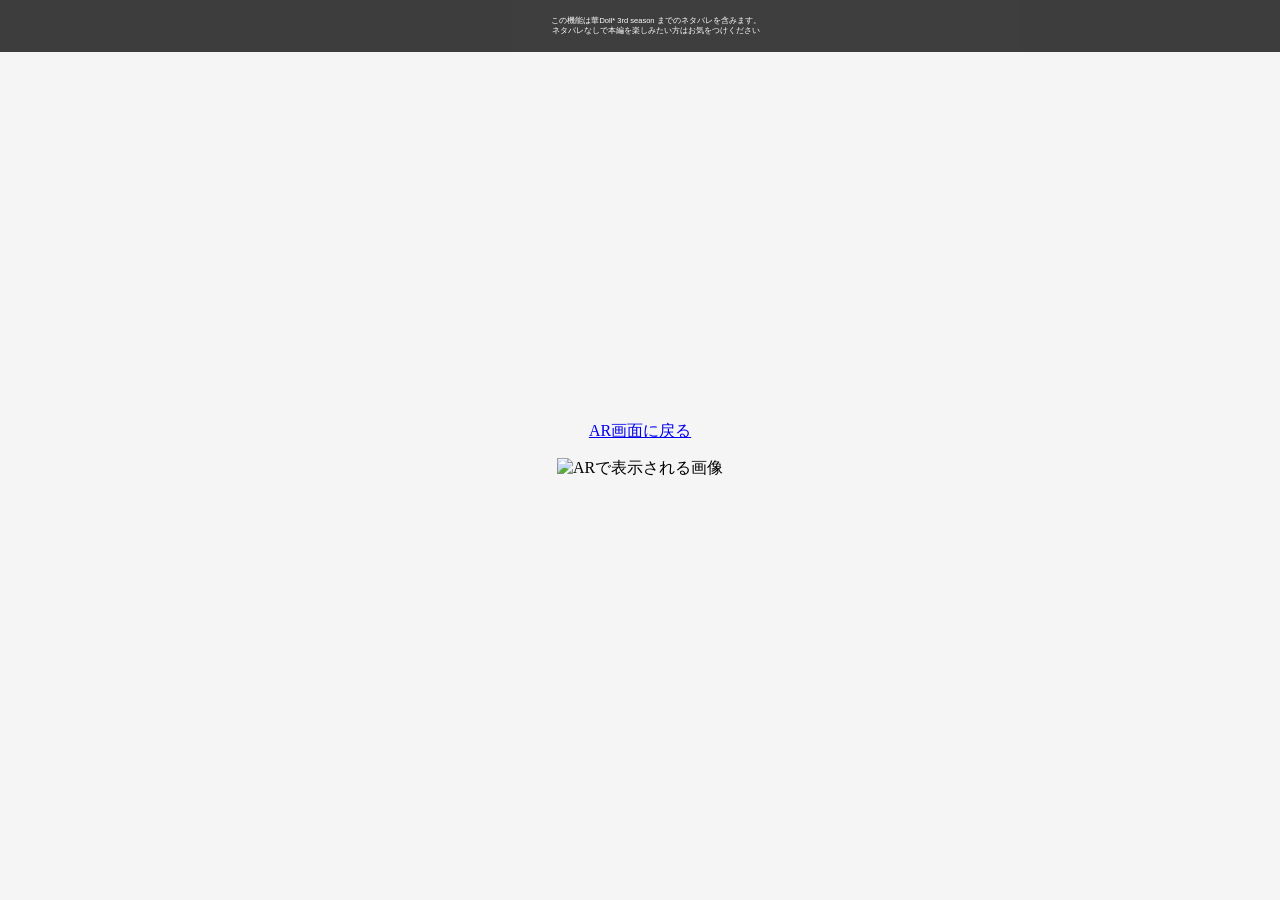
==== image.html @ f26a1f14 "Add files via upload" ====
<!DOCTYPE html>
<html lang="ja">
<head>
  <meta charset="UTF-8">
  <meta name="viewport" content="width=device-width, initial-scale=1.0">
  <title>画像を見る</title>
  <link rel="stylesheet" href="./style.css">
</head>
<body class="image-page">
  <p class="spoiler-warning">
    この機能は華Doll* 3rd season までのネタバレを含みます。<br>ネタバレなしで本編を楽しみたい方はお気をつけください
  </p>
  <a href="./index.html">AR画面に戻る</a>
  <img src="./image/test.png" alt="ARで表示される画像">
</body>
</html>
---- style.css ----
body {
  margin: 0;
  overflow: hidden;
}

[hidden] {
  display: none !important;
}

body.camera-pending a-scene {
  visibility: hidden;
}

.spoiler-warning {
  position: fixed;
  top: 0;
  left: 0;
  z-index: 10003;
  width: 100%;
  margin: 0;
  padding: 1rem;
  background: rgba(0, 0, 0, 0.75);
  color: #fff;
  font: 7.5px sans-serif;
  text-align: center;
}

.permission-status,
.camera-error {
  position: fixed;
  inset: 0;
  z-index: 10000;
  display: grid;
  place-content: center;
  gap: 16px;
  margin: 0;
  padding: 24px;
  color: #222;
  font: 18px sans-serif;
  text-align: center;
}

.camera-fallback-link {
  position: fixed;
  top: 76px;
  right: 16px;
  z-index: 10002;
  padding: 10px 14px;
  border: 0;
  border-radius: 6px;
  background: #222;
  color: #fff;
  font: 16px sans-serif;
  text-decoration: none;
  cursor: pointer;
}

.camera-error {
  background: #fff;
}

.camera-fallback-link:focus-visible {
  outline: 3px solid #000;
  outline-offset: 3px;
}

.image-page {
  display: flex;
  flex-direction: column;
  align-items: center;
  justify-content: center;
  gap: 16px;
  box-sizing: border-box;
  min-height: 100vh;
  padding: 24px;
  background: #f5f5f5;
}

.image-page img {
  display: block;
  max-width: 100%;
  max-height: calc(100vh - 100px);
  object-fit: contain;
}
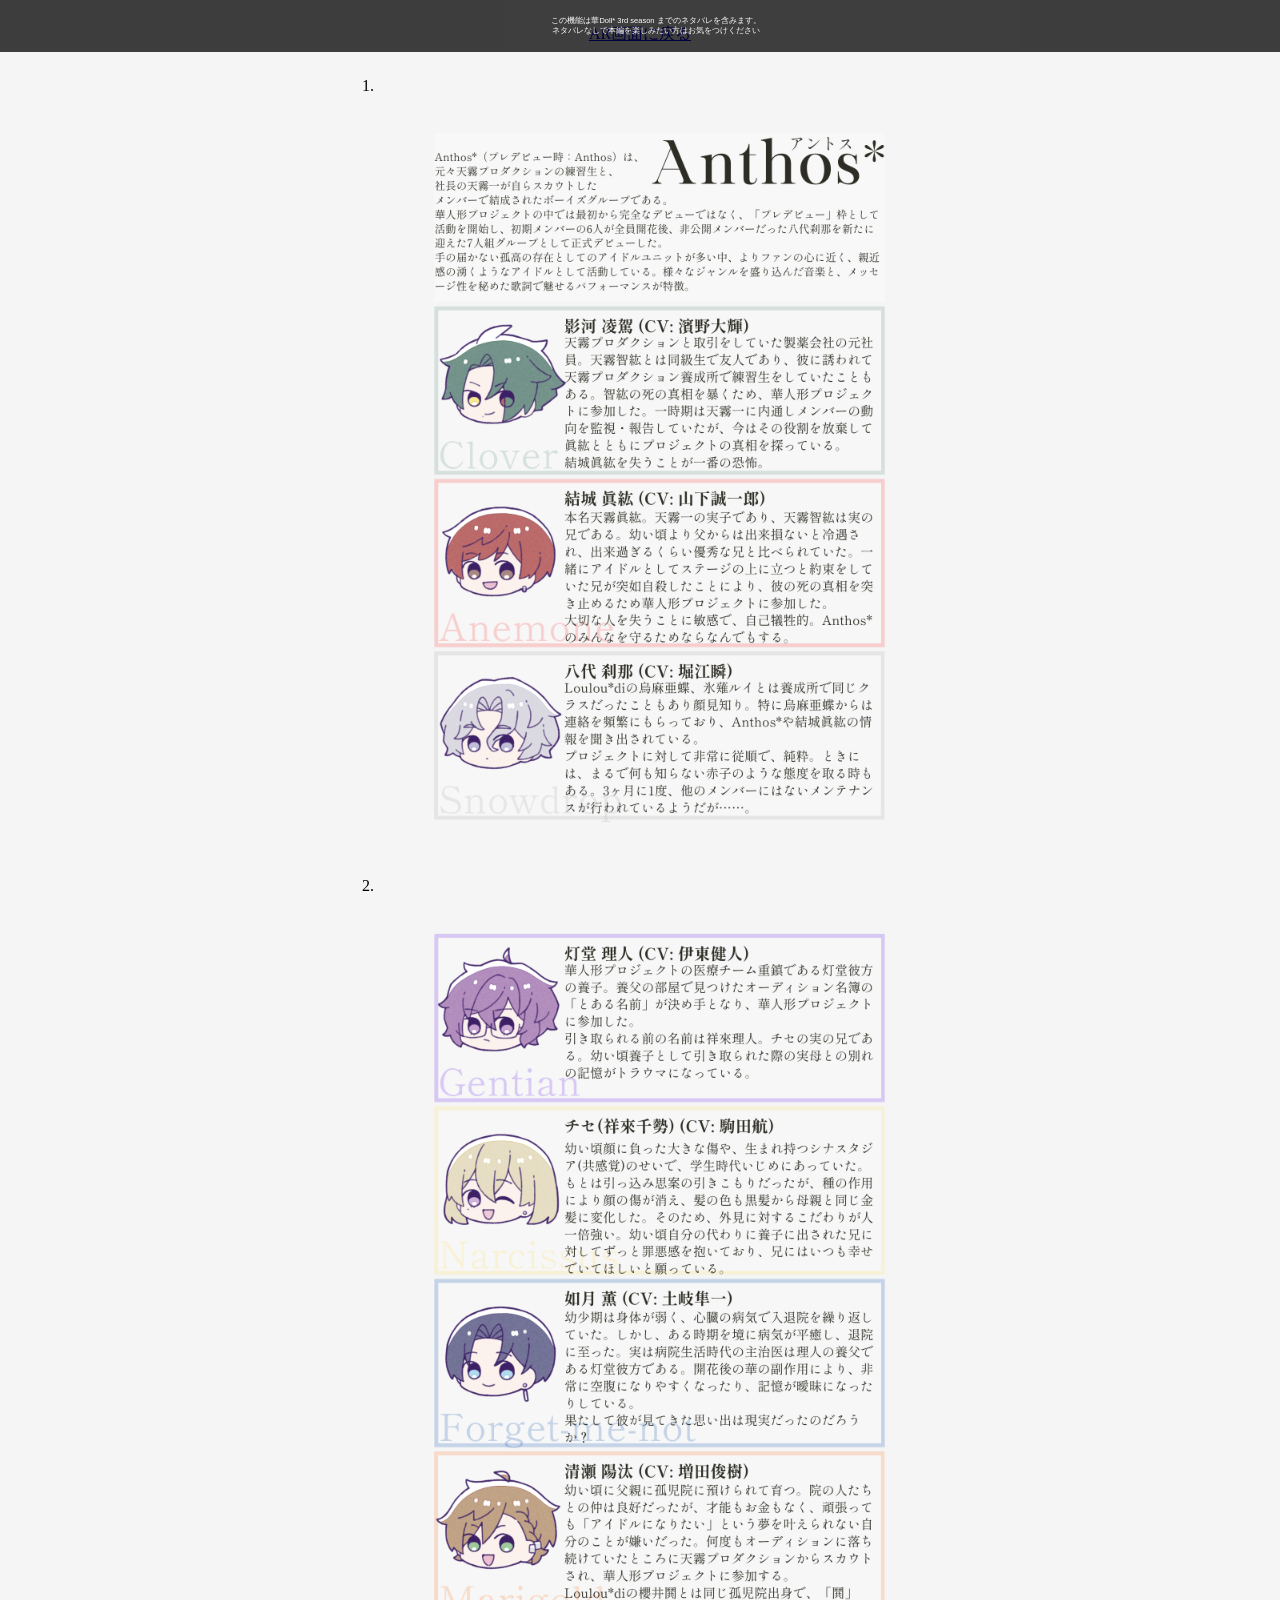
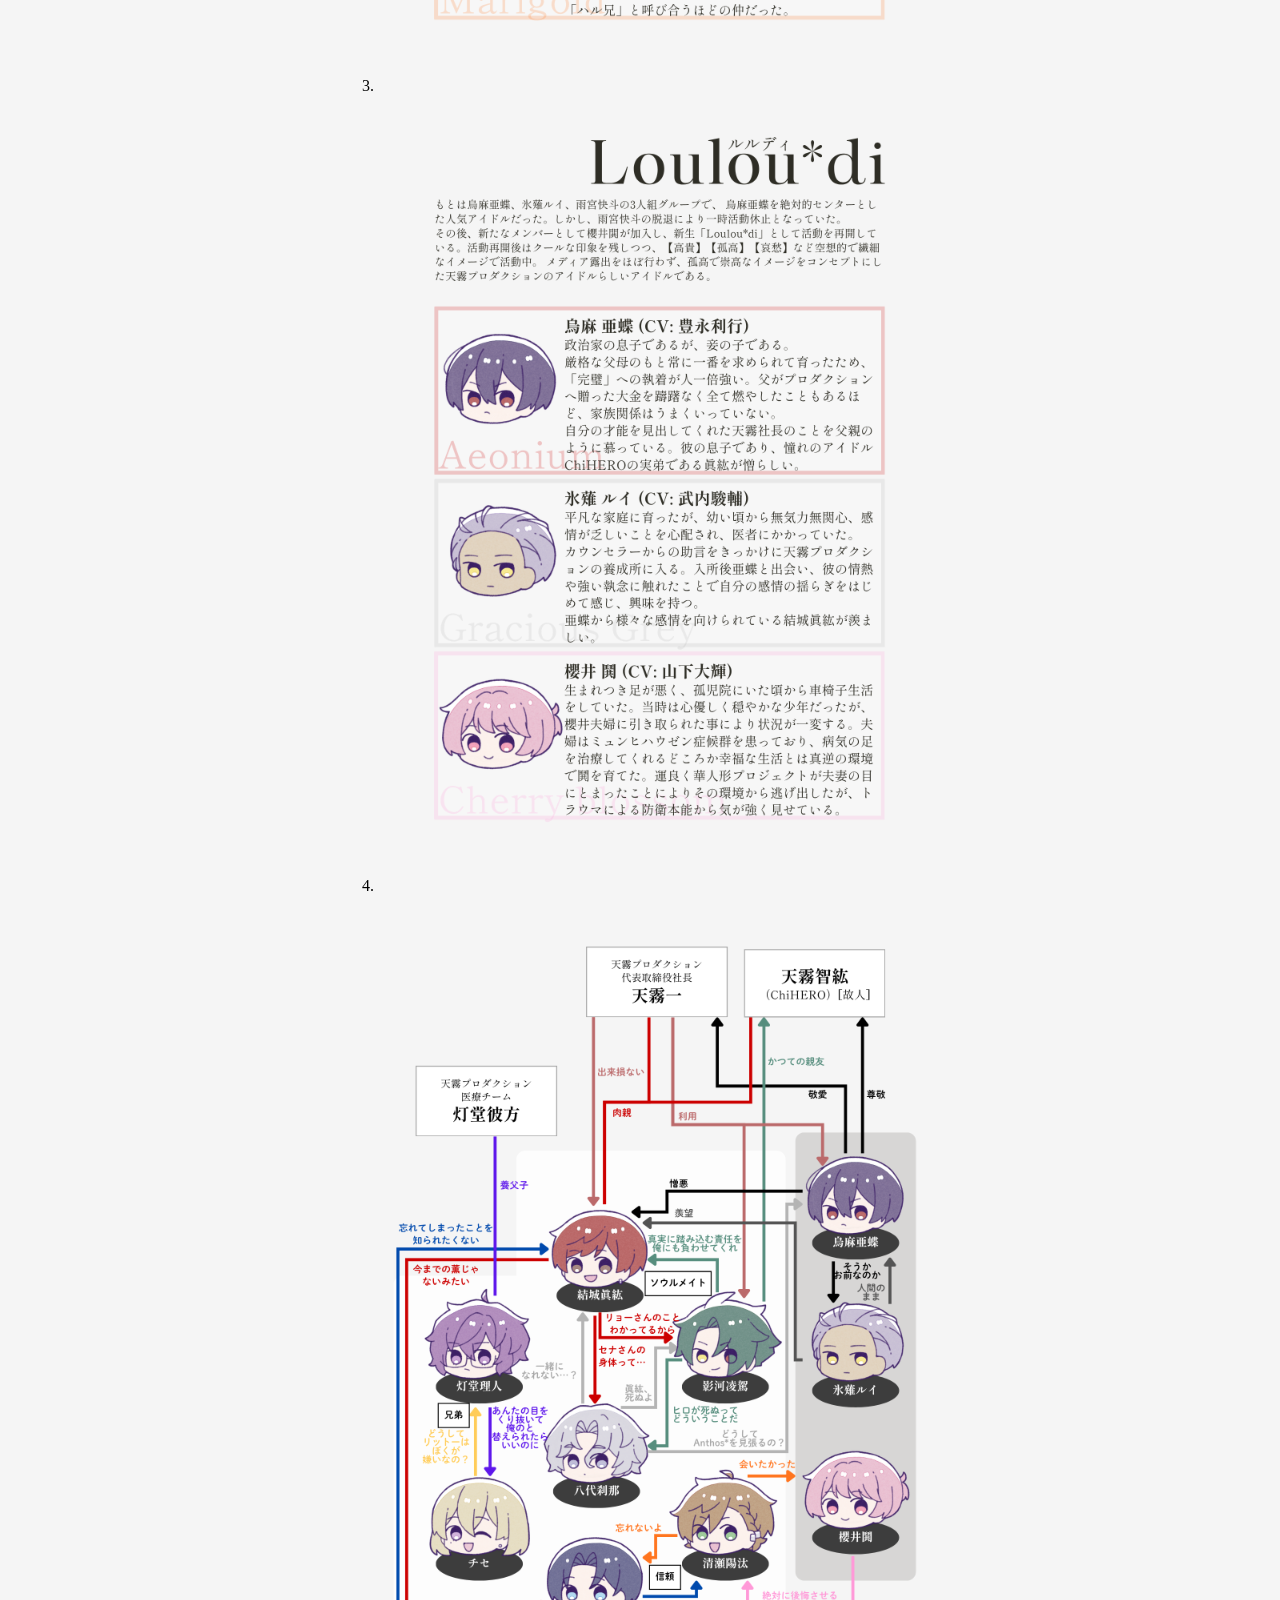
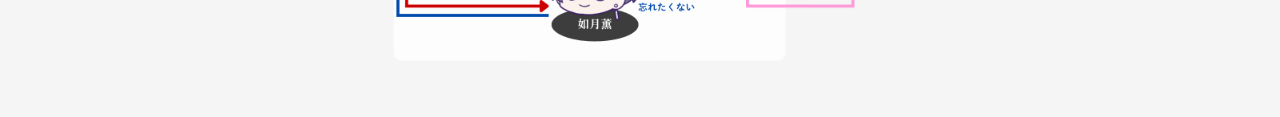
==== commit 2b2dc6a3: "Add files via upload" ====
--- a/image.html
+++ b/image.html
@@ -11,6 +11,11 @@
     この機能は華Doll* 3rd season までのネタバレを含みます。<br>ネタバレなしで本編を楽しみたい方はお気をつけください
   </p>
   <a href="./index.html">AR画面に戻る</a>
-  <img src="./image/test.png" alt="ARで表示される画像">
+  <ol class="fallback-gallery" aria-label="ターゲット画像の順番">
+    <li><img src="./image/Anthosメンバー1.png" alt="Anthosメンバー1"></li>
+    <li><img src="./image/Anthosメンバー2.png" alt="Anthosメンバー2"></li>
+    <li><img src="./image/Louloudiメンバー.png" alt="Louloudiメンバー"></li>
+    <li><img src="./image/相関図.png" alt="相関図"></li>
+  </ol>
 </body>
 </html>
